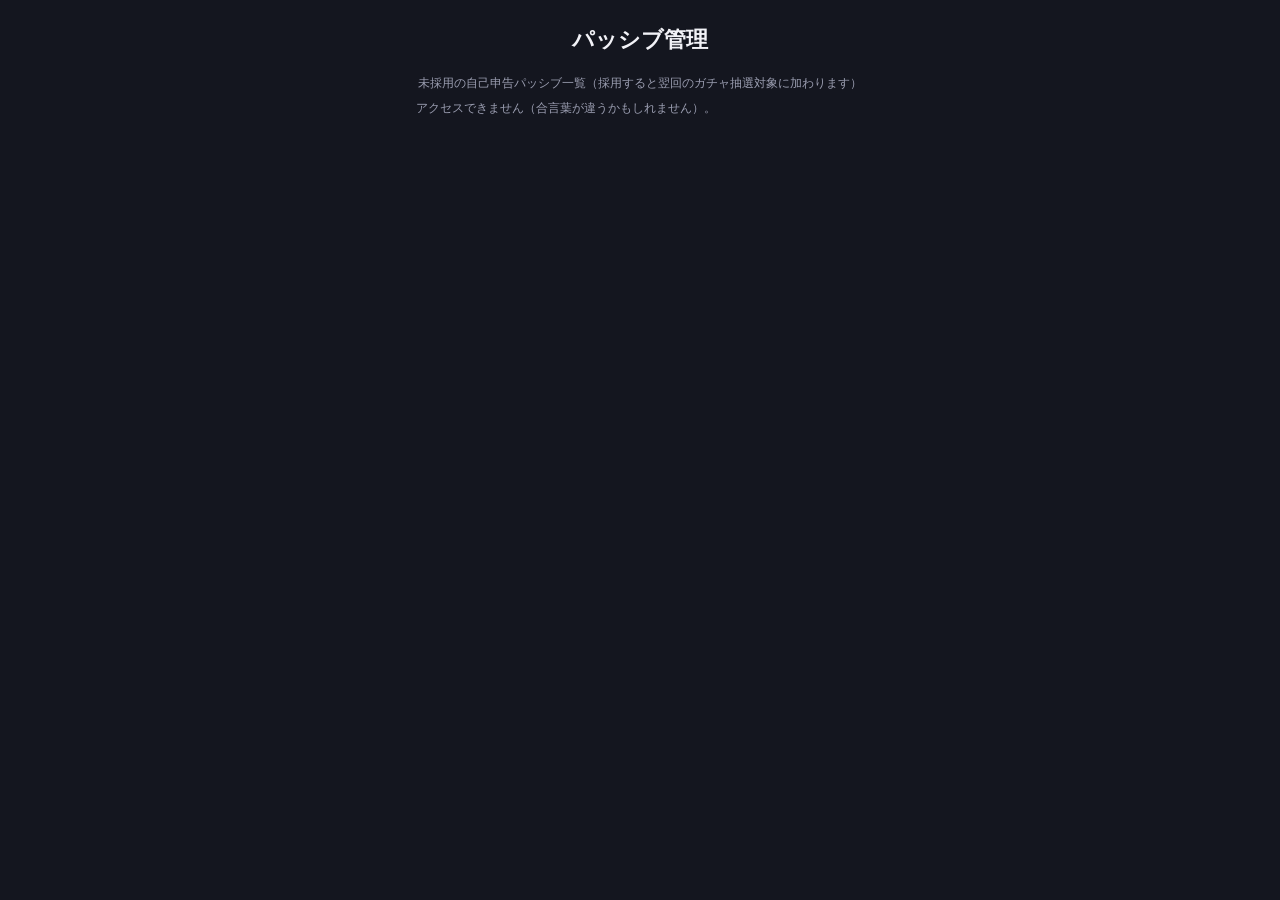
==== static/admin.html @ 4aea5dfd "ガチャ演出と自己申告パッシブの管理者採用フローを追加 - 初回アクセス時のみガチャ風の演出でパッシブを確定表示 - 自己申告パッシブをcustom_submissionsに記録し、/admin/pas" ====
<!DOCTYPE html>
<html lang="ja">
<head>
<meta charset="UTF-8">
<meta name="viewport" content="width=device-width, initial-scale=1">
<title>パッシブ管理</title>
<link rel="stylesheet" href="/static/style.css">
<style>
  .submission-card { display: flex; flex-direction: column; gap: 8px; }
  .submission-meta { font-size: 0.75rem; color: var(--text-dim); }
  .submission-actions { display: flex; gap: 8px; }
  .submission-actions button { flex: 1; }
  #empty-state { text-align: center; color: var(--text-dim); padding: 20px 0; }
</style>
</head>
<body>
<div id="app">
  <h1>パッシブ管理</h1>
  <p class="hint" style="text-align:center;">未採用の自己申告パッシブ一覧（採用すると翌回のガチャ抽選対象に加わります）</p>
  <div id="list"></div>
  <div id="empty-state" class="hidden">未採用の申告はありません。</div>
</div>
<script>
(() => {
  const $ = (id) => document.getElementById(id);
  const key = new URLSearchParams(location.search).get("key") || "";

  function escapeHtml(str) {
    const div = document.createElement("div");
    div.textContent = str;
    return div.innerHTML;
  }

  async function load() {
    const res = await fetch(`/api/admin/submissions?key=${encodeURIComponent(key)}`);
    if (!res.ok) {
      $("list").innerHTML = "<p class='hint'>アクセスできません（合言葉が違うかもしれません）。</p>";
      return;
    }
    const items = await res.json();
    $("empty-state").classList.toggle("hidden", items.length > 0);
    $("list").innerHTML = items
      .map(
        (item) => `
        <div class="card submission-card" data-id="${item.id}">
          <div class="passive-name">${escapeHtml(item.text)}</div>
          <div class="submission-meta">申告日: ${escapeHtml(item.submitted_date)} / player_id: ${escapeHtml(item.player_id.slice(0, 8))}...</div>
          <div class="submission-actions">
            <button class="btn-primary btn-adopt">採用してプールに追加</button>
            <button class="btn-secondary btn-reject">却下</button>
          </div>
        </div>`
      )
      .join("");

    document.querySelectorAll(".btn-adopt").forEach((btn) => {
      btn.addEventListener("click", async (e) => {
        const id = e.target.closest(".submission-card").dataset.id;
        await fetch(`/api/admin/submissions/${id}/adopt?key=${encodeURIComponent(key)}`, { method: "POST" });
        load();
      });
    });
    document.querySelectorAll(".btn-reject").forEach((btn) => {
      btn.addEventListener("click", async (e) => {
        const id = e.target.closest(".submission-card").dataset.id;
        await fetch(`/api/admin/submissions/${id}/reject?key=${encodeURIComponent(key)}`, { method: "POST" });
        load();
      });
    });
  }

  load();
})();
</script>
</body>
</html>
---- static/style.css ----
:root {
  --bg: #14161f;
  --panel: #1e2130;
  --panel-2: #262a3d;
  --text: #f2f2f7;
  --text-dim: #9a9db0;
  --accent: #7c8cff;
  --accent-2: #ff6b81;
  --hp: #4ade80;
  --hp-opp: #ff6b81;
  --danger: #ff6b81;
  --radius: 14px;
}

* { box-sizing: border-box; }

html, body {
  margin: 0;
  padding: 0;
  background: var(--bg);
  color: var(--text);
  font-family: -apple-system, BlinkMacSystemFont, "Hiragino Sans", "Segoe UI", Roboto, sans-serif;
}

#app {
  max-width: 480px;
  margin: 0 auto;
  padding: 16px 16px 40px;
  min-height: 100vh;
}

.screen.hidden, .hidden {
  display: none !important;
}

h1 {
  font-size: 1.4rem;
  text-align: center;
  margin: 8px 0 20px;
}

h2 {
  font-size: 1rem;
  margin: 0 0 10px;
  color: var(--text-dim);
}

.card {
  background: var(--panel);
  border-radius: var(--radius);
  padding: 16px;
  margin-bottom: 14px;
}

.hint {
  font-size: 0.78rem;
  color: var(--text-dim);
  margin: 8px 0 0;
}

.passive {
  background: var(--panel-2);
  border-radius: 10px;
  padding: 12px;
  border-left: 3px solid var(--accent);
  animation: passive-reveal 0.4s ease;
}

@keyframes passive-reveal {
  from { transform: scale(0.85); opacity: 0; }
  to { transform: scale(1); opacity: 1; }
}

.gacha-panel {
  text-align: center;
}

.gacha-btn {
  font-size: 1.05rem;
}

.gacha-animation {
  text-align: center;
  padding: 16px 0;
}

.gacha-capsule {
  font-size: 2.6rem;
  display: inline-block;
  animation: gacha-shake 0.15s infinite;
}

@keyframes gacha-shake {
  0% { transform: rotate(-10deg) scale(1); }
  50% { transform: rotate(10deg) scale(1.15); }
  100% { transform: rotate(-10deg) scale(1); }
}

.passive-name {
  font-weight: 700;
  margin-bottom: 4px;
}

.passive-desc {
  font-size: 0.85rem;
  color: var(--text-dim);
}

.row {
  display: flex;
  gap: 8px;
}

input {
  width: 100%;
  background: var(--panel-2);
  border: 1px solid #3a3f57;
  color: var(--text);
  padding: 12px;
  border-radius: 10px;
  font-size: 1rem;
  min-width: 0;
  margin-bottom: 8px;
}

.row input {
  flex: 1;
  width: auto;
  margin-bottom: 0;
}

button {
  border: none;
  border-radius: 10px;
  padding: 12px 16px;
  font-size: 1rem;
  font-weight: 600;
  cursor: pointer;
}

.btn-primary {
  background: var(--accent);
  color: #fff;
  width: 100%;
}

.btn-secondary {
  background: var(--panel-2);
  color: var(--text);
  border: 1px solid #3a3f57;
}

button:disabled {
  opacity: 0.5;
  cursor: not-allowed;
}

.stage-banner {
  text-align: center;
  margin-bottom: 12px;
}

.category-row {
  display: flex;
  gap: 6px;
  margin-bottom: 10px;
}

.category-btn {
  flex: 1;
  background: var(--panel-2);
  color: var(--text);
  border: 1px solid #3a3f57;
  padding: 10px 4px;
  font-size: 0.85rem;
}

.category-btn.selected {
  background: var(--accent);
  border-color: var(--accent);
  color: #fff;
}

#passive-custom-form {
  margin-top: 10px;
}

.field-label {
  display: block;
  font-size: 0.78rem;
  color: var(--text-dim);
  margin: 10px 0 4px;
}

#action-panel input {
  width: 100%;
  margin-bottom: 4px;
}

#action-panel > button {
  width: 100%;
  margin-top: 10px;
}

.hp-panel {
  display: flex;
  align-items: center;
  gap: 8px;
  margin-bottom: 14px;
}

.hp-block {
  flex: 1;
  background: var(--panel);
  border-radius: var(--radius);
  padding: 12px;
}

.hp-vs {
  font-weight: 800;
  color: var(--text-dim);
}

.hp-label {
  font-size: 0.75rem;
  color: var(--text-dim);
  margin-bottom: 4px;
}

.hp-bar {
  background: #000;
  border-radius: 6px;
  height: 10px;
  overflow: hidden;
}

.hp-fill {
  height: 100%;
  background: var(--hp);
  width: 100%;
  transition: width 0.4s ease;
}

.hp-fill-opp {
  background: var(--hp-opp);
}

.hp-text {
  font-size: 0.75rem;
  color: var(--text-dim);
  margin-top: 4px;
  text-align: right;
}

.passive-mini {
  margin-top: 8px;
  font-size: 0.72rem;
}

.passive-mini #passive-you-name,
.passive-mini #passive-opp-name {
  font-weight: 700;
  display: block;
  color: var(--accent);
}

.passive-mini-desc {
  color: var(--text-dim);
}

.log {
  background: var(--panel);
  border-radius: var(--radius);
  padding: 12px;
  height: 220px;
  overflow-y: auto;
  margin-bottom: 14px;
  font-size: 0.85rem;
  line-height: 1.5;
  display: flex;
  flex-direction: column;
  gap: 8px;
}

.log-entry {
  padding-bottom: 8px;
  border-bottom: 1px solid #2c3047;
}

.log-entry:last-child {
  border-bottom: none;
}

#game-over-text {
  text-align: center;
  font-size: 1.1rem;
  font-weight: 700;
  margin-bottom: 12px;
}
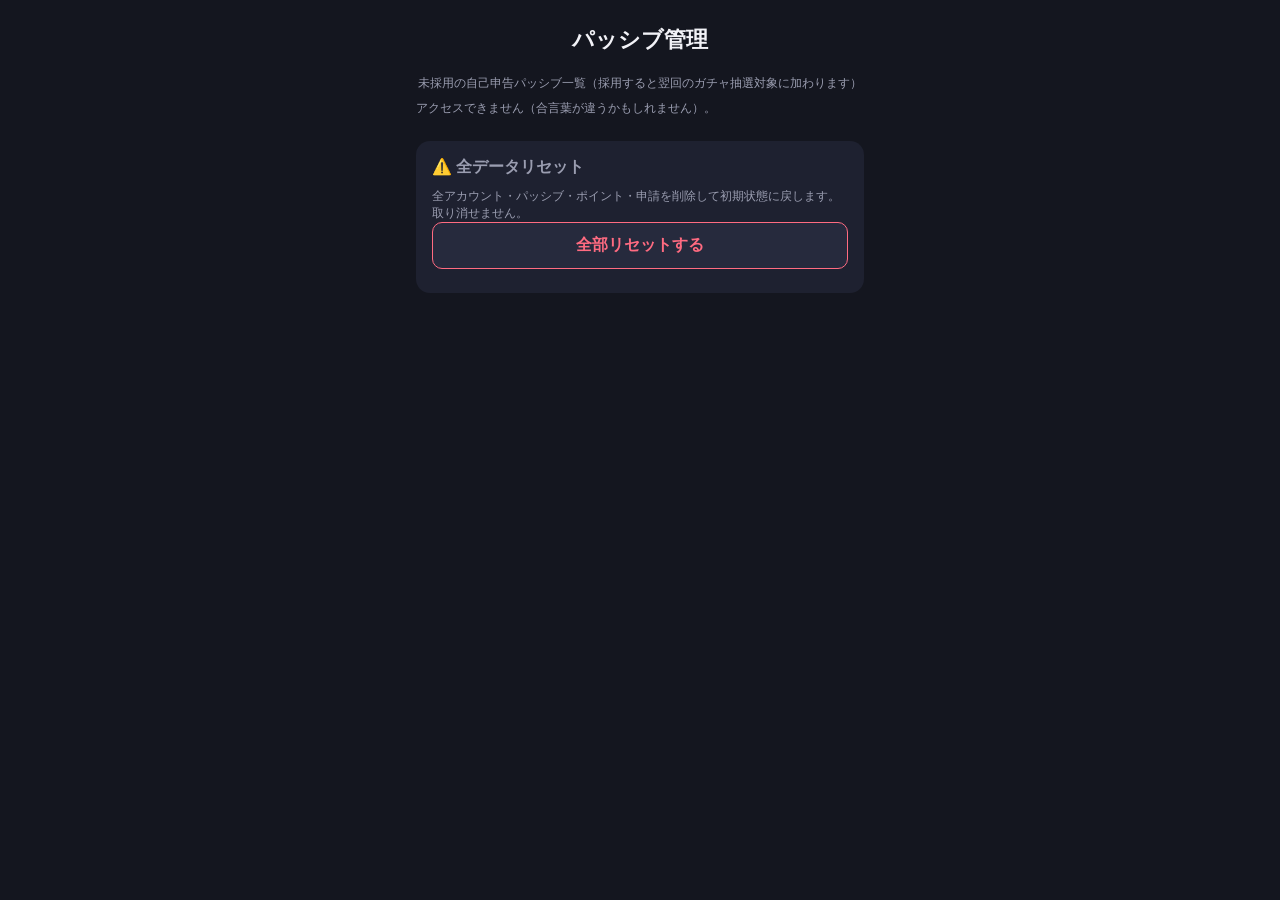
==== commit 1749761a: "ログインIDと表示名を分離、管理画面に全データリセット機能を追加 - ユーザー名(表示名)は重複可に変更。代わりに一意なログインID   (login_id)を新設し、ログインはID+パスワードで行う" ====
--- a/static/admin.html
+++ b/static/admin.html
@@ -19,6 +19,13 @@
   <p class="hint" style="text-align:center;">未採用の自己申告パッシブ一覧（採用すると翌回のガチャ抽選対象に加わります）</p>
   <div id="list"></div>
   <div id="empty-state" class="hidden">未採用の申告はありません。</div>
+
+  <div class="card" style="margin-top:24px;">
+    <h2>⚠️ 全データリセット</h2>
+    <p class="hint">全アカウント・パッシブ・ポイント・申請を削除して初期状態に戻します。取り消せません。</p>
+    <button id="btn-reset-all" class="btn-secondary" style="border-color:var(--danger); color:var(--danger);">全部リセットする</button>
+    <div id="reset-status" class="hint"></div>
+  </div>
 </div>
 <script>
 (() => {
@@ -69,6 +76,14 @@
     });
   }
 
+  $("btn-reset-all").addEventListener("click", async () => {
+    const answer = prompt("本当に全データを削除します。よければ「リセット」と入力してください。");
+    if (answer !== "リセット") return;
+    const res = await fetch(`/api/admin/reset?key=${encodeURIComponent(key)}`, { method: "POST" });
+    $("reset-status").textContent = res.ok ? "リセットしました。" : "リセットに失敗しました。";
+    load();
+  });
+
   load();
 })();
 </script>
--- a/static/style.css
+++ b/static/style.css
@@ -45,6 +45,22 @@
   color: var(--text-dim);
 }
 
+.welcome-row {
+  display: flex;
+  align-items: center;
+  justify-content: center;
+  gap: 10px;
+  margin-bottom: 16px;
+  font-size: 0.85rem;
+  color: var(--text-dim);
+}
+
+.logout-btn {
+  width: auto;
+  padding: 6px 10px;
+  font-size: 0.75rem;
+}
+
 .card {
   background: var(--panel);
   border-radius: var(--radius);
@@ -69,6 +85,13 @@
 @keyframes passive-reveal {
   from { transform: scale(0.85); opacity: 0; }
   to { transform: scale(1); opacity: 1; }
+}
+
+.points-display {
+  font-size: 1.3rem;
+  font-weight: 700;
+  color: var(--accent);
+  margin-bottom: 6px;
 }
 
 .gacha-panel {
@@ -148,6 +171,12 @@
   background: var(--panel-2);
   color: var(--text);
   border: 1px solid #3a3f57;
+  width: 100%;
+}
+
+.row .btn-secondary,
+.logout-btn {
+  width: auto;
 }
 
 button:disabled {
@@ -158,6 +187,28 @@
 .stage-banner {
   text-align: center;
   margin-bottom: 12px;
+}
+
+.leave-btn {
+  width: auto;
+  padding: 8px 12px;
+  font-size: 0.8rem;
+  margin-bottom: 10px;
+}
+
+.room-code-banner {
+  text-align: center;
+  background: var(--panel-2);
+  padding: 10px;
+  border-radius: 10px;
+  margin-bottom: 10px;
+  font-size: 0.9rem;
+}
+
+.room-code-banner span {
+  font-weight: 700;
+  letter-spacing: 2px;
+  color: var(--accent);
 }
 
 .category-row {
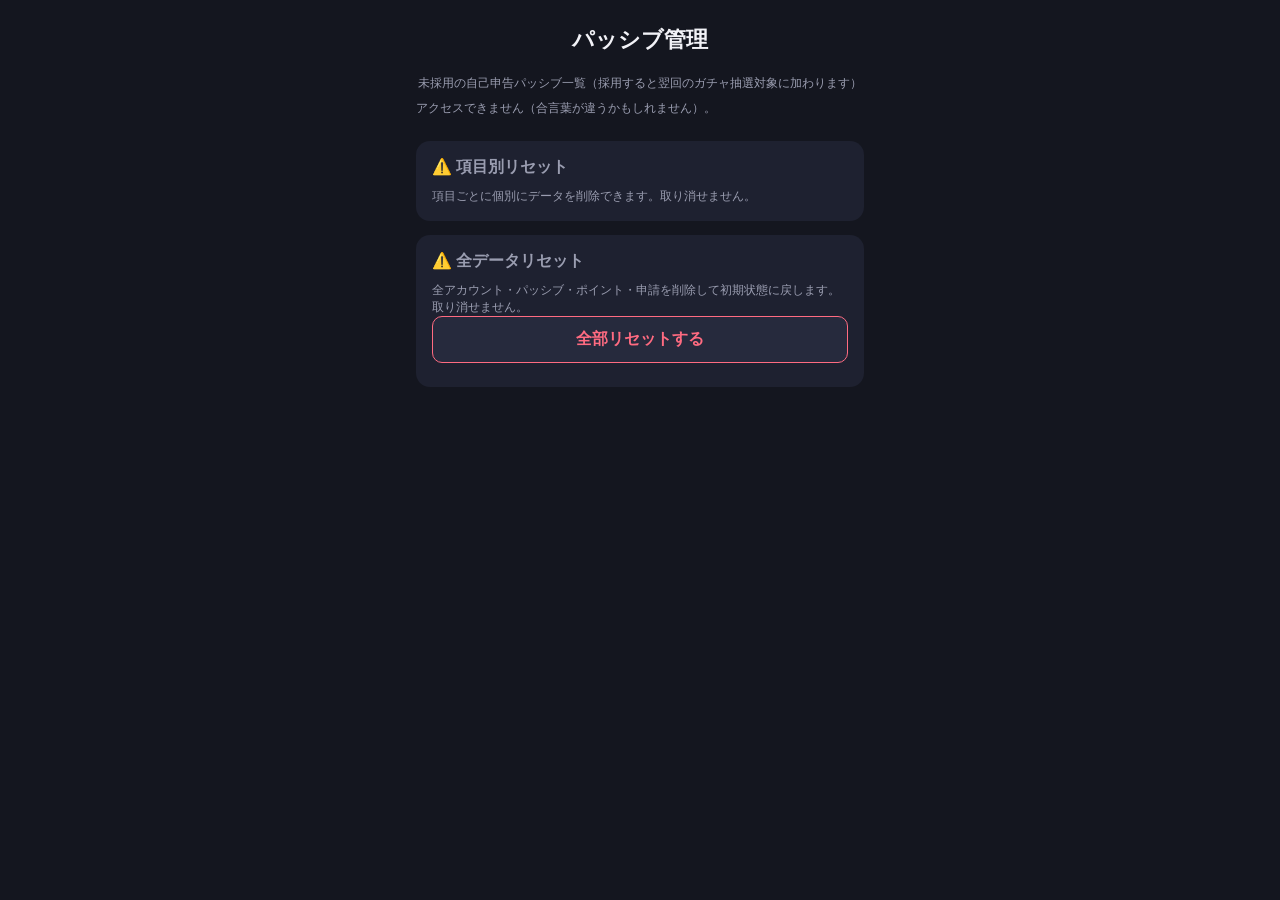
==== commit cc349abf: "項目別リセット、宣言状況・残り時間表示、モックGMのダメージ判定を改善 - 管理画面に項目ごとの個別リセットボタンを追加(全部リセットは維持) - 対戦中、相手が宣言した時点で両者に即座に状態をブロー" ====
--- a/static/admin.html
+++ b/static/admin.html
@@ -21,6 +21,12 @@
   <div id="empty-state" class="hidden">未採用の申告はありません。</div>
 
   <div class="card" style="margin-top:24px;">
+    <h2>⚠️ 項目別リセット</h2>
+    <p class="hint">項目ごとに個別にデータを削除できます。取り消せません。</p>
+    <div id="reset-items"></div>
+  </div>
+
+  <div class="card">
     <h2>⚠️ 全データリセット</h2>
     <p class="hint">全アカウント・パッシブ・ポイント・申請を削除して初期状態に戻します。取り消せません。</p>
     <button id="btn-reset-all" class="btn-secondary" style="border-color:var(--danger); color:var(--danger);">全部リセットする</button>
@@ -84,7 +90,34 @@
     load();
   });
 
+  async function loadResettable() {
+    const res = await fetch(`/api/admin/resettable?key=${encodeURIComponent(key)}`);
+    if (!res.ok) return;
+    const items = await res.json();
+    $("reset-items").innerHTML = Object.entries(items)
+      .map(
+        ([table, label]) => `
+        <div class="row" style="align-items:center; margin-bottom:8px;">
+          <div style="flex:1;">${escapeHtml(label)}</div>
+          <button class="btn-secondary btn-reset-item" data-table="${table}" data-label="${escapeHtml(label)}" style="border-color:var(--danger); color:var(--danger);">リセット</button>
+        </div>`
+      )
+      .join("");
+
+    document.querySelectorAll(".btn-reset-item").forEach((btn) => {
+      btn.addEventListener("click", async () => {
+        const table = btn.dataset.table;
+        const answer = prompt(`「${btn.dataset.label}」を削除します。よければ「リセット」と入力してください。`);
+        if (answer !== "リセット") return;
+        const res = await fetch(`/api/admin/reset/${table}?key=${encodeURIComponent(key)}`, { method: "POST" });
+        $("reset-status").textContent = res.ok ? `「${btn.dataset.label}」をリセットしました。` : "リセットに失敗しました。";
+        load();
+      });
+    });
+  }
+
   load();
+  loadResettable();
 })();
 </script>
 </body>
--- a/static/style.css
+++ b/static/style.css
@@ -189,6 +189,17 @@
   margin-bottom: 12px;
 }
 
+.turn-status-banner {
+  text-align: center;
+  margin: 0 0 10px;
+  min-height: 1em;
+}
+
+.turn-status-banner.urgent {
+  color: var(--danger);
+  font-weight: 700;
+}
+
 .leave-btn {
   width: auto;
   padding: 8px 12px;
